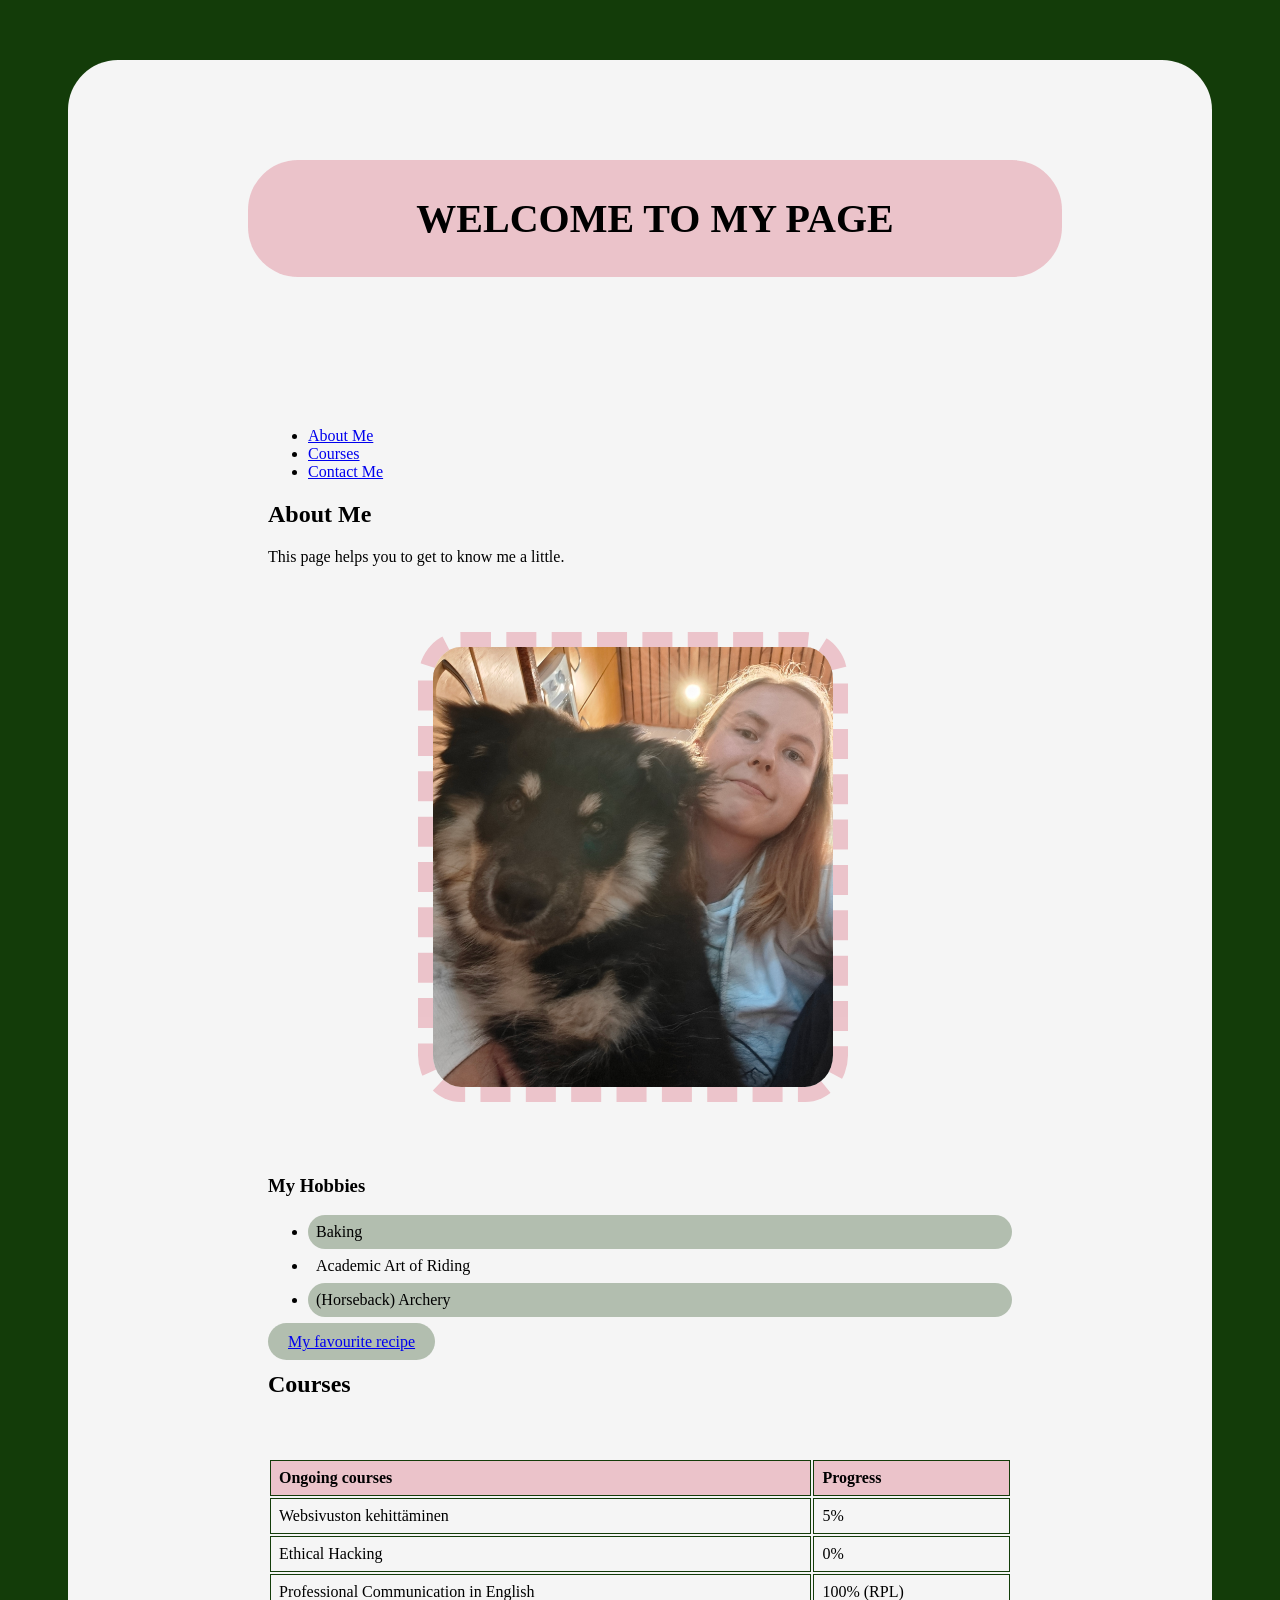
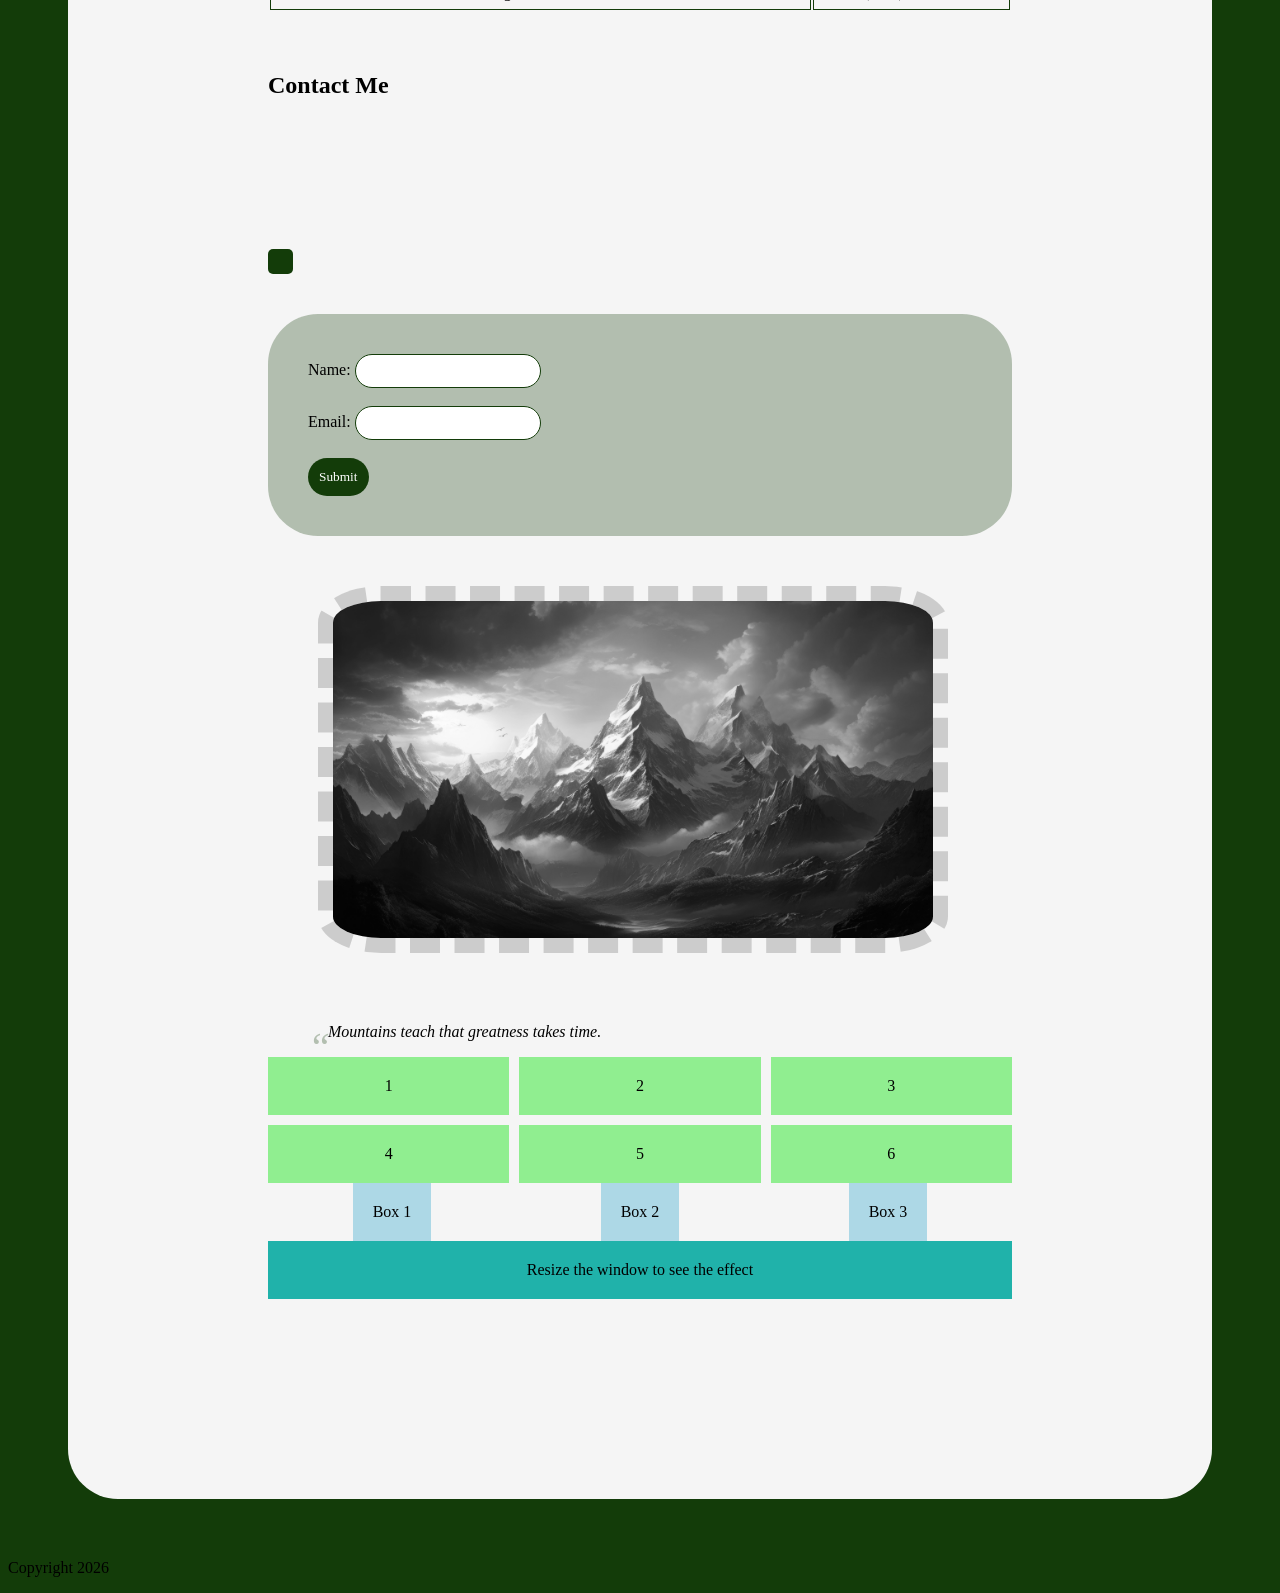
==== WS04_PageLayout/index.html @ 8492723c "Add initial files for WS04_PageLayout and WS05_ResponsiveDesign - Created README.md for WS04_PageLay" ====
<!DOCTYPE html>
<html lang="en">

<head>
    <meta charset="UTF-8">
    <meta name="viewport" content="width=device-width, initial-scale=1.0">
    <title>My First HTML Page</title>
    <link rel="stylesheet" href="./style.css">
</head> 

<body>
    <div class="content">
    <header>
        
        <h1 style="font-family: Comic Sans MS">WELCOME TO MY PAGE</h1>
        <style>
            h1 {
                background-color: rgba(234, 185, 193, 0.824);
                border-radius: 50px;
                width: 100%;
                padding: 35px;
                margin: -100px 0px 150px -20px;
                text-align: center;
                font-size: 40px;
            }
        </style>
        <nav>
            <ul>
                <li><a href="#about">About Me</a></li>
                <li><a href="#courses">Courses</a></li>
                <li><a href="#contact">Contact Me</a></li>
            </ul>
        </nav>
    </header>

    <main>
    <section id="about">
        <h2>About Me</h2>
        <p>This page helps you to get to know me a little.</p>
        <img src="./IMG_20261027_130428.jpg" alt="Me and my dog" width="400"> 
        <h3>My Hobbies</h3>
        <ul class="pseudo-list">
            <li>Baking</li>
            <li>Academic Art of Riding</li>
            <li>(Horseback) Archery</li>
        </ul>
        <a href="https://yhteishyva.fi/reseptit/raikas-raparperijuustokakku/3ZghuYpvi6RT2a2CDt3ezH/" class="transition-button">My favourite recipe</a>
    </section>
    
    <section id="courses">
        <h2>Courses</h2>    
        <table>
        <tr>
            <th>Ongoing courses</th>
            <th>Progress</th>
        </tr>
        <tr>
            <td>Websivuston kehittäminen</td>
            <td>5%</td>
        </tr>
        <tr>
            <td>Ethical Hacking</td>
            <td>0%</td>
        </tr>
        <tr>
            <td>Professional Communication in English</td>
            <td>100% (RPL)</td>
        </tr>
        </table>
    </section>
        
    <section id="contact">
        <h2>Contact Me</h2>
        <div class="animation-box"></div>
        <form>
            <label for="name">Name:</label>
            <input type="text" id="name" name="name"><br><br>
            <label for="email">Email:</label>
            <input type="email" id="email" name="email"><br><br>
            <input type="submit" value="Submit">
        </form>
    </section>
    
    <img src="./fantasy-mountain-scenery-with-clouds-and-sun-picjumbo-com.jpg" alt="Mountain scenery" class="filter-image">
    <blockquote class="quote">Mountains teach that greatness takes time.</blockquote>

        <div class="grid-container">
        <div class="grid-item">1</div>
        <div class="grid-item">2</div>
        <div class="grid-item">3</div>
        <div class="grid-item">4</div>
        <div class="grid-item">5</div>
        <div class="grid-item">6</div>
        </div>
        <div class="flex-container">
        <div class="box">Box 1</div>
        <div class="box">Box 2</div>
        <div class="box">Box 3</div>
        </div>
        
        <div class="responsive-box">Resize the window to see the effect</div>
    
    </main>
    </div>
    
    <footer>
        <p>Copyright 2026</p>
    </footer>
    
</body>
</html>
---- WS04_PageLayout/style.css ----
* {
      font-family: verdana;
}
body {
      align-items: center;
      background-color: #133c09;
}
.content {
      padding: 200px;
      margin: 60px;
      border-radius: 50px;
      background-color: whitesmoke;
}
.transition-button {
        background-color: #133c094b;
        padding: 10px 20px;
        border: none;
        cursor: pointer;
        transition: background-color 0.3s ease;
        border-radius: 50px;
      }
      .transition-button:hover {
        background-color: rgba(234, 185, 193, 0.824);
}
.pseudo-list li:nth-child(odd) {
        background-color: #133c094b;
        border-radius: 50px;
        padding: 8px;
      }
      .pseudo-list li:nth-child(even) {
        background-color: whitesmoke;
        padding: 8px;
}
img {
      border-radius: 10%;
      border-color: rgba(234, 185, 193, 0.824);
      border-width: 15px;
      border-style: dashed;
      margin: 50px 0px 50px 150px;
}
h2 {
      font-family: comic sans ms;
}
table {
      width: 100%;
      border-collapse: separate;
      margin-top: 60px;
      margin-bottom: 60px;
      border-radius: 50px;
    }
    th, td {
      border: 1px solid #133c09;
      padding: 8px;
      text-align: left;
    }
    th {
      background-color: rgba(234, 185, 193, 0.824);
}
form {
      gap: 10px;
      margin-top: 40px;
      background-color: #133c094b;
      padding: 40px;
      border-radius: 50px;
    }
    input[type="text"], input[type="email"] {
      padding: 8px;
      border: 1px solid #133c09;
      border-radius: 50px;
    }
    input[type="submit"] {
      background-color: #133c09;
      color: white;
      padding: 11px;
      border: none;
      border-radius: 50px;
      cursor: pointer;
}
.animation-box {
    width: 25px;
    height: 25px;
    border-radius: 20%;
    margin-top: 150px;
    background-color: #133c09;
    position: relative;
    animation: move 9s infinite alternate;
}
@keyframes move {
    from {
        left: 0;
        transform: rotate(0deg);
    }
    to {
        left: 700px;
        transform: rotate(360deg);
    }
}
.filter-image {
        filter: grayscale(100%);
        transition: filter 0.3s ease;
        width: 600px;
        margin-left: 50px;
      }
      .filter-image:hover {
        filter: grayscale(0%);
}
.quote {
        position: relative;
        padding-left: 20px;
        font-style: italic;
      }
      .quote::before {
        content: '“';
        font-size: 40px;
        position: absolute;
        left: 0;
        top: 0;
        color: #133c094b;
}
.grid-container {
  display: grid;
  grid-template-columns: repeat(3, 1fr);
  grid-gap: 10px;
}

.grid-item {
  background-color: lightgreen;
  padding: 20px;
  text-align: center;
}
.flex-container {
  display: flex;
  justify-content: space-around;
  align-items: center;
}

.box {
  background-color: lightblue;
  padding: 20px;
  text-align: center;
}
.responsive-box {
  padding: 20px;
  text-align: center;
}

@media (max-width: 600px) {
  .responsive-box {
    background-color: lightcoral;
  }
}

@media (min-width: 601px) {
  .responsive-box {
    background-color: lightseagreen;
  }
}
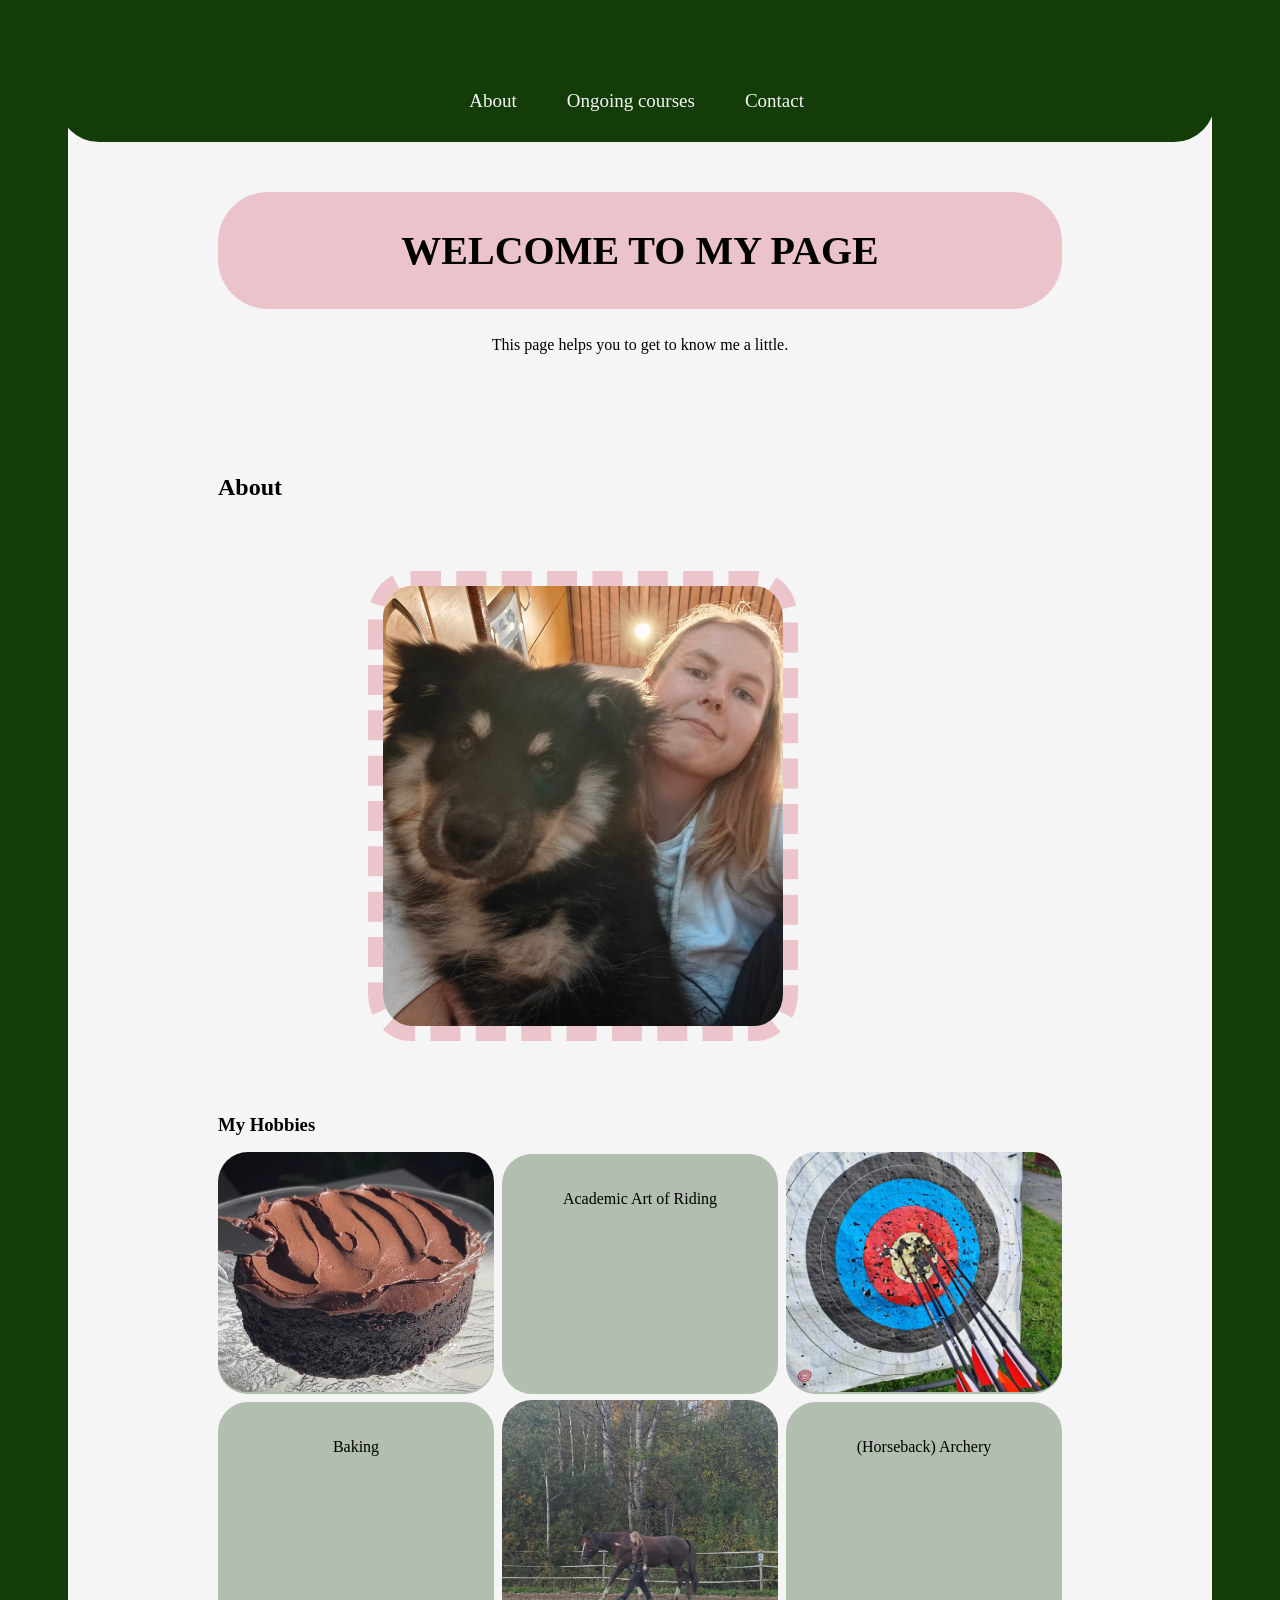
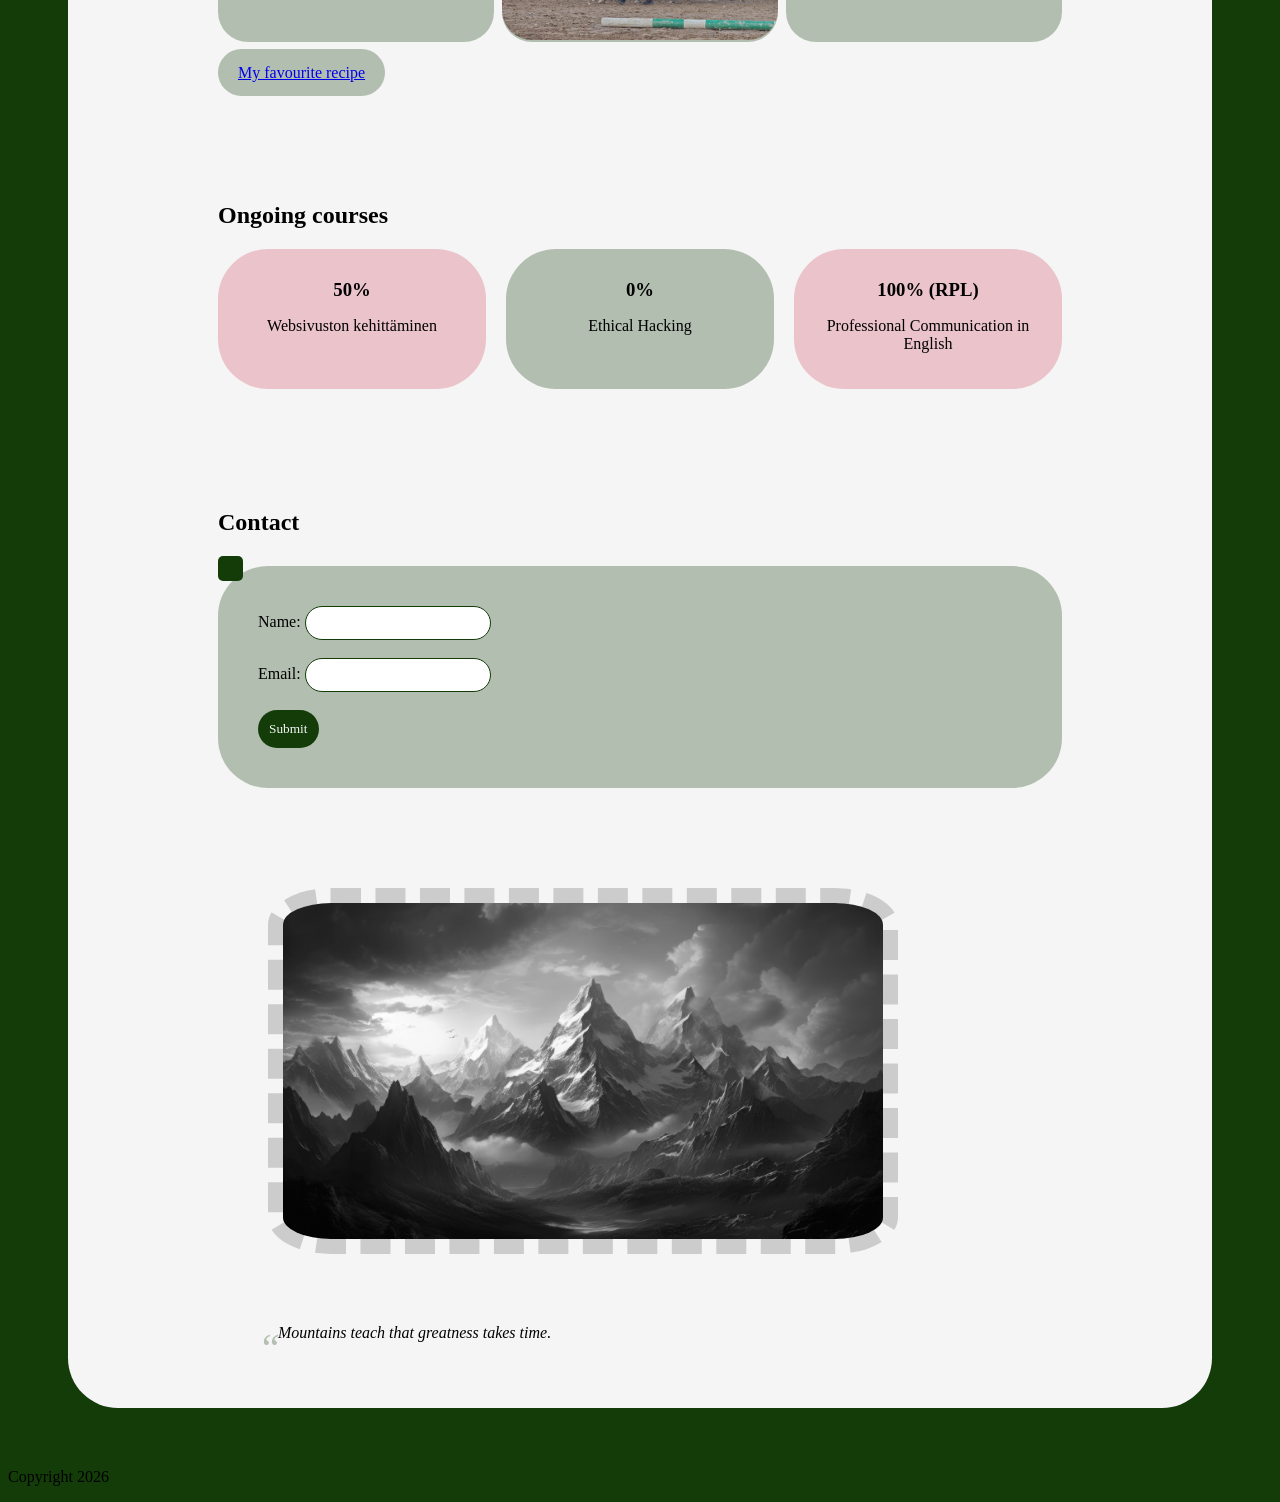
==== commit 3e529bf5: "-" ====
--- a/WS04_PageLayout/index.html
+++ b/WS04_PageLayout/index.html
@@ -9,68 +9,73 @@
 </head> 
 
 <body>
-    <div class="content">
+    <div class="card">
     <header>
-        
+        <nav class="navbar">
+            <ul>
+                <li><a href="#about">About</a></li>
+                <li><a href="#courses">Ongoing courses</a></li>
+                <li><a href="#contact">Contact</a></li>
+            </ul>
+        </nav>
         <h1 style="font-family: Comic Sans MS">WELCOME TO MY PAGE</h1>
         <style>
             h1 {
                 background-color: rgba(234, 185, 193, 0.824);
-                border-radius: 50px;
-                width: 100%;
+                border-radius: 50px;;
                 padding: 35px;
-                margin: -100px 0px 150px -20px;
                 text-align: center;
                 font-size: 40px;
             }
         </style>
-        <nav>
-            <ul>
-                <li><a href="#about">About Me</a></li>
-                <li><a href="#courses">Courses</a></li>
-                <li><a href="#contact">Contact Me</a></li>
-            </ul>
-        </nav>
+        <p style="text-align: center;">This page helps you to get to know me a little.</p>
     </header>
 
     <main>
     <section id="about">
-        <h2>About Me</h2>
-        <p>This page helps you to get to know me a little.</p>
-        <img src="./IMG_20261027_130428.jpg" alt="Me and my dog" width="400"> 
+        <h2>About</h2>
+        <img src="./meandurho.jpg" alt="Me and my dog" width="400"> 
         <h3>My Hobbies</h3>
-        <ul class="pseudo-list">
-            <li>Baking</li>
-            <li>Academic Art of Riding</li>
-            <li>(Horseback) Archery</li>
-        </ul>
+        <div class="grid-container">
+        <div class="grid-item img">
+            <img src="./chocolatecake.jpg" alt="Chocolate cake"></div>
+        <div class="grid-item">
+            <p>Academic Art of Riding</p>
+        </div>
+        <div class="grid-item img">
+            <img src="./archery.jpg" alt="Archery"></div>
+        <div class="grid-item">
+            <p>Baking</p>
+        </div>
+        <div class="grid-item img">
+            <img src="./academic.jpg" alt="Academic Art of Riding lunging"></div>
+        <div class="grid-item">
+            <p>(Horseback) Archery</p>
+        </div>
+        </div>
         <a href="https://yhteishyva.fi/reseptit/raikas-raparperijuustokakku/3ZghuYpvi6RT2a2CDt3ezH/" class="transition-button">My favourite recipe</a>
     </section>
     
     <section id="courses">
-        <h2>Courses</h2>    
-        <table>
-        <tr>
-            <th>Ongoing courses</th>
-            <th>Progress</th>
-        </tr>
-        <tr>
-            <td>Websivuston kehittäminen</td>
-            <td>5%</td>
-        </tr>
-        <tr>
-            <td>Ethical Hacking</td>
-            <td>0%</td>
-        </tr>
-        <tr>
-            <td>Professional Communication in English</td>
-            <td>100% (RPL)</td>
-        </tr>
-        </table>
+        <h2>Ongoing courses</h2>    
+        <div class="flex-container">
+            <div class="container">
+                <h3>50%</h3>
+                <p>Websivuston kehittäminen</p>
+            </div>
+            <div class="container">
+                <h3>0%</h3>
+                <p>Ethical Hacking</p>
+            </div>
+            <div class="container">
+                <h3>100% (RPL)</h3>
+                <p>Professional Communication in English</p>
+            </div>
+        </div>
     </section>
         
     <section id="contact">
-        <h2>Contact Me</h2>
+        <h2>Contact</h2>
         <div class="animation-box"></div>
         <form>
             <label for="name">Name:</label>
@@ -83,22 +88,6 @@
     
     <img src="./fantasy-mountain-scenery-with-clouds-and-sun-picjumbo-com.jpg" alt="Mountain scenery" class="filter-image">
     <blockquote class="quote">Mountains teach that greatness takes time.</blockquote>
-
-        <div class="grid-container">
-        <div class="grid-item">1</div>
-        <div class="grid-item">2</div>
-        <div class="grid-item">3</div>
-        <div class="grid-item">4</div>
-        <div class="grid-item">5</div>
-        <div class="grid-item">6</div>
-        </div>
-        <div class="flex-container">
-        <div class="box">Box 1</div>
-        <div class="box">Box 2</div>
-        <div class="box">Box 3</div>
-        </div>
-        
-        <div class="responsive-box">Resize the window to see the effect</div>
     
     </main>
     </div>
--- a/WS04_PageLayout/style.css
+++ b/WS04_PageLayout/style.css
@@ -1,157 +1,180 @@
 * {
-      font-family: verdana;
+  font-family: verdana;
 }
 body {
-      align-items: center;
-      background-color: #133c09;
+  align-items: center;
+  background-color: #133c09;
 }
-.content {
-      padding: 200px;
-      margin: 60px;
-      border-radius: 50px;
-      background-color: whitesmoke;
+h2 {
+  font-family: comic sans ms;
 }
-.transition-button {
-        background-color: #133c094b;
-        padding: 10px 20px;
-        border: none;
-        cursor: pointer;
-        transition: background-color 0.3s ease;
-        border-radius: 50px;
-      }
-      .transition-button:hover {
-        background-color: rgba(234, 185, 193, 0.824);
+h3 {
+  font-family: comic sans ms;
 }
-.pseudo-list li:nth-child(odd) {
-        background-color: #133c094b;
-        border-radius: 50px;
-        padding: 8px;
-      }
-      .pseudo-list li:nth-child(even) {
-        background-color: whitesmoke;
-        padding: 8px;
+.card {
+  padding-right: 150px;
+  padding-left: 150px;
+  padding-bottom: 50px;
+  margin: 60px;
+  border-radius: 50px;
+  background-color: whitesmoke;
+}
+.navbar {
+  background-color: #133c09;
+  width: 130%;
+  margin-left: -160px;
+  padding: 30px;
+  border-radius: 50px;
+  margin-bottom: 50px;
+}
+.navbar ul {
+  display: flex;
+  justify-content: center;
+  align-items: center;
+  gap: 50px;
+  list-style: none;
+  margin: 0;
+  padding: 0;
+}
+.navbar a {
+  color: whitesmoke;
+  text-decoration: none;
+  font-size: 19px;
+  font-family: comic sans ms;
+  transition: color 0.3s ease;
+}
+.navbar a:hover {
+  color: rgba(234, 185, 193, 0.824);
+}
+section {
+  margin-top: 120px;
 }
 img {
-      border-radius: 10%;
-      border-color: rgba(234, 185, 193, 0.824);
-      border-width: 15px;
-      border-style: dashed;
-      margin: 50px 0px 50px 150px;
-}
-h2 {
-      font-family: comic sans ms;
-}
-table {
-      width: 100%;
-      border-collapse: separate;
-      margin-top: 60px;
-      margin-bottom: 60px;
-      border-radius: 50px;
-    }
-    th, td {
-      border: 1px solid #133c09;
-      padding: 8px;
-      text-align: left;
-    }
-    th {
-      background-color: rgba(234, 185, 193, 0.824);
-}
-form {
-      gap: 10px;
-      margin-top: 40px;
-      background-color: #133c094b;
-      padding: 40px;
-      border-radius: 50px;
-    }
-    input[type="text"], input[type="email"] {
-      padding: 8px;
-      border: 1px solid #133c09;
-      border-radius: 50px;
-    }
-    input[type="submit"] {
-      background-color: #133c09;
-      color: white;
-      padding: 11px;
-      border: none;
-      border-radius: 50px;
-      cursor: pointer;
-}
-.animation-box {
-    width: 25px;
-    height: 25px;
-    border-radius: 20%;
-    margin-top: 150px;
-    background-color: #133c09;
-    position: relative;
-    animation: move 9s infinite alternate;
-}
-@keyframes move {
-    from {
-        left: 0;
-        transform: rotate(0deg);
-    }
-    to {
-        left: 700px;
-        transform: rotate(360deg);
-    }
-}
-.filter-image {
-        filter: grayscale(100%);
-        transition: filter 0.3s ease;
-        width: 600px;
-        margin-left: 50px;
-      }
-      .filter-image:hover {
-        filter: grayscale(0%);
-}
-.quote {
-        position: relative;
-        padding-left: 20px;
-        font-style: italic;
-      }
-      .quote::before {
-        content: '“';
-        font-size: 40px;
-        position: absolute;
-        left: 0;
-        top: 0;
-        color: #133c094b;
+  border-radius: 10%;
+  border-color: rgba(234, 185, 193, 0.824);
+  border-width: 15px;
+  border-style: dashed;
+  margin: 50px 0px 50px 150px;
 }
 .grid-container {
   display: grid;
   grid-template-columns: repeat(3, 1fr);
-  grid-gap: 10px;
+  grid-gap: 8px;
+  margin-bottom: 22px;
+  }
+  .grid-item {
+    background-color: #133c094b;
+    padding: 20px;
+    text-align:center;
+    border-radius: 30px;
+  }
+  .grid-item img {
+    width: 117%;
+    height: 240px;
+    margin: -22px;
+    object-fit: cover;
+    text-align:center;
+    border-radius: 30px;
+    border-color: none;
+    border-width: none;
+    border-style: none;
 }
-
-.grid-item {
-  background-color: lightgreen;
-  padding: 20px;
-  text-align: center;
+.transition-button {
+  background-color: #133c094b;
+  padding: 15px 20px;
+  border: none;
+  cursor: pointer;
+  transition: background-color 0.3s ease;
+  border-radius: 30px;
+  }
+  .transition-button:hover {
+    background-color: rgba(234, 185, 193, 0.824);
 }
 .flex-container {
   display: flex;
-  justify-content: space-around;
-  align-items: center;
+  justify-content: space-between;
+  align-items: stretch;
+  gap: 20px;
+  }
+  .container:nth-child(even) {
+    background-color: #133c094b;  
+    padding: 20px;
+    border-radius: 50px;
+    text-align: center;
+    flex: 1;
+  }
+  .container:nth-child(odd) {
+    background-color: rgba(234, 185, 193, 0.824);  
+    padding: 20px;
+    border-radius: 50px;
+    text-align: center;
+    flex: 1;
+  }
+  .container h3 {
+    margin: 10px;
+} 
+.animation-box {
+  width: 25px;
+  height: 25px;
+  border-radius: 20%;
+  margin-bottom: -15px;
+  background-color: #133c09;
+  position: relative;
+  animation: move 9s infinite alternate;
 }
-
-.box {
-  background-color: lightblue;
-  padding: 20px;
-  text-align: center;
-}
-.responsive-box {
-  padding: 20px;
-  text-align: center;
-}
-
-@media (max-width: 600px) {
-  .responsive-box {
-    background-color: lightcoral;
+@keyframes move {
+  from {
+    left: 0;
+    transform: rotate(0deg);
+  }
+  to {
+    left: 800px;
+    transform: rotate(360deg);
   }
 }
-
-@media (min-width: 601px) {
-  .responsive-box {
-    background-color: lightseagreen;
+form {
+  gap: 10px;
+  background-color: #133c094b;
+  padding: 40px;
+  border-radius: 50px;
   }
+  input[type="text"], input[type="email"] {
+    padding: 8px;
+    border: 1px solid #133c09;
+    border-radius: 50px;
+  }
+  input[type="submit"] {
+    background-color: #133c09;
+    color: whitesmoke;
+    padding: 11px;
+    border: none;
+    border-radius: 50px;
+    cursor: pointer;
+  }
+  input[type="submit"]:hover {
+    background-color: rgba(234, 185, 193, 0.824);
+    color: black;
+}
+.filter-image {
+  filter: grayscale(100%);
+  transition: filter 0.3s ease;
+  width: 600px;
+  margin-left: 50px;
+  margin-top: 100px;
+  }
+  .filter-image:hover {
+    filter: grayscale(0%);
+}
+.quote {
+  position: relative;
+  padding-left: 20px;
+  font-style: italic;
+  }
+  .quote::before {
+    content: '“';
+    font-size: 40px;
+    position: absolute;
+    left: 0;
+    top: 0;
+    color: #133c094b;
 }
